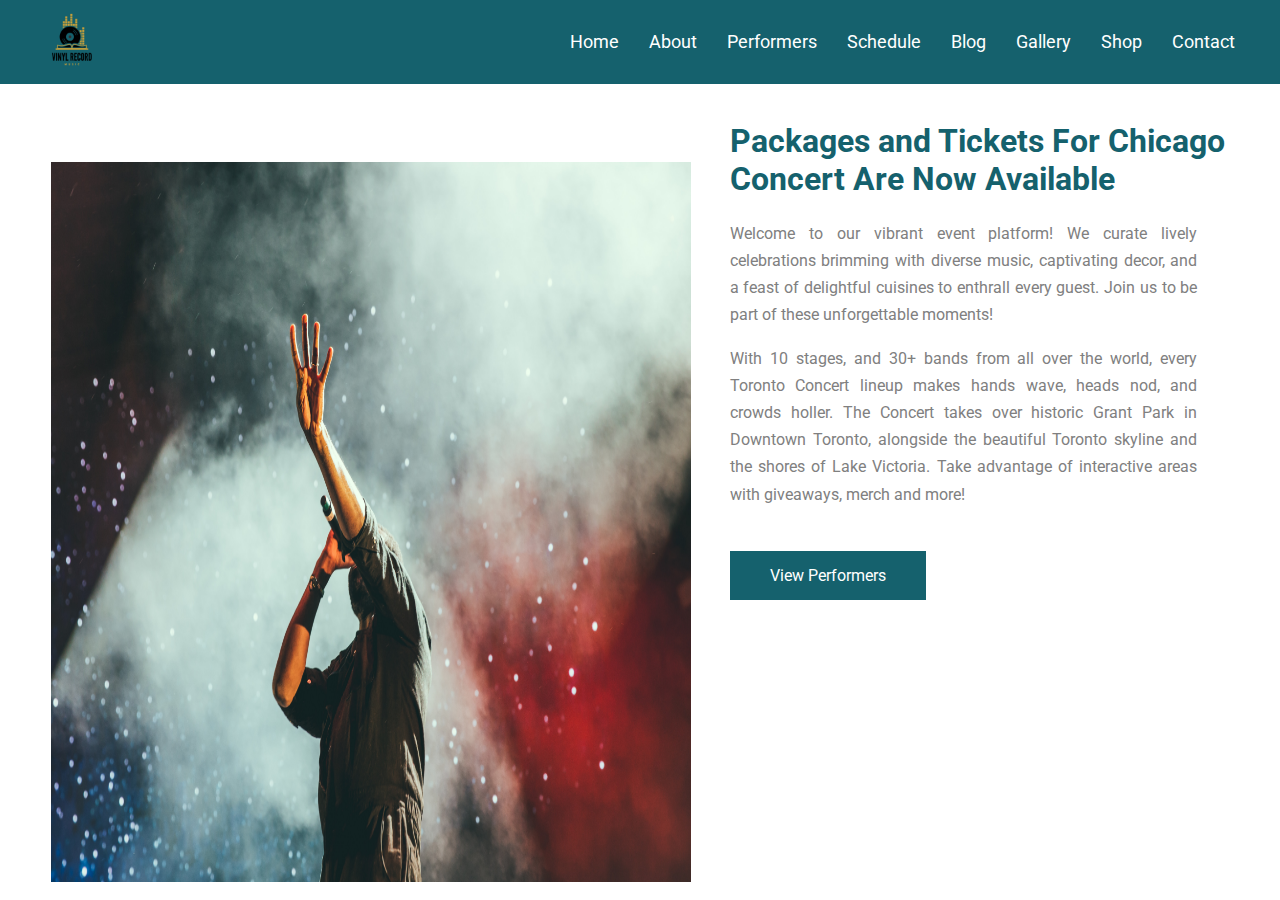
==== about.html @ 700238ef "first commit" ====
<!DOCTYPE html>
<html lang="en">

<head>
    <meta charset="UTF-8">
    <meta name="viewport" content="width=device-width, initial-scale=1.0">
    <title>Music Event Website</title>
    <link rel="stylesheet" href="style.css">
    <link rel="preconnect" href="https://fonts.googleapis.com">
    <link rel="preconnect" href="https://fonts.gstatic.com" crossorigin>
    <link href="https://fonts.googleapis.com/css2?family=Roboto&display=swap" rel="stylesheet">
</head>

<body>
    <section class="header">
        <nav>
            <a href="index.html"><img src="images/logo.png" class="logo" alt=""></a>
            <div class="nav-links">
                <ul>
                    <li><a href="index.html">Home</a></li>
                    <li><a href="about.html">About</a></li>
                    <li><a href="performers.html">Performers</a></li>
                    <li><a href="schedule.html">Schedule</a></li>
                    <li><a href="blog.html">Blog</a></li>
                    <li><a href="gallery.html">Gallery</a></li>
                    <li><a href="shop.html">Shop</a></li>
                    <li><a href="contact.html">Contact</a></li>
                </ul>
            </div>
        </nav>
        <img src="images/about-image.jpg" class="feature-img-about" alt="">
        <div class="content-about">
            <h1>Packages and Tickets For Chicago Concert Are Now Available</h1>
            <p>Welcome to our vibrant event platform! We curate lively celebrations brimming with diverse music, captivating decor, and a feast of delightful cuisines to enthrall every guest. Join us to be part of these unforgettable moments!</p>
            <p>With 10 stages, and 30+ bands from all over the world, every Toronto Concert lineup makes hands wave,
                heads nod, and crowds holler.

                The Concert takes over historic Grant Park in Downtown Toronto, alongside the beautiful Toronto skyline
                and the shores of Lake Victoria. Take advantage of interactive areas with giveaways, merch and more!</p>
            <a href="#" class="btn">View Performers</a>
        </div>



    </section>
</body>

</html>
---- style.css ----
body {
    margin: 0;
    font-family: 'Roboto', sans-serif;
}

nav {
    display: flex;
    padding: 0px 32px;
    justify-content: space-between;
    align-items: center;
    overflow: hidden;
    background-color: #15616d;
}

.nav-links {
    flex: 1;
    text-align: right;

}

.nav-links ul li {
    list-style: none;
    display: inline-block;
    padding: 8px 13px;
    position: relative;
}

.nav-links ul li a {
    color: #fff;
    text-decoration: none;
    font-size: 18px;
}

.nav-links ul li ::after {
    content: '';
    width: 0%;
    height: 2px;
    background: #fff;
    display: block;
    margin: auto;
    transition: 0.5s;
}

.nav-links ul li:hover ::after {
    width: 100%;
}

.image {
    width: 51%;
    height: 90%;
    float: right;
    margin: 20px 42px;
}

.btn {
    display: inline-block;
    text-decoration: none;
    padding: 14px 30px;
    color: #fff;
    font-size: 20px;
    background-color: #15616d;
}

.logo {
    width: 80px;
}

.content {
    margin-top: 4%;
    max-width: 600px;
    margin-left: 15px;

}

.content-about {
    margin-top: 3%;
    max-width: 600px;
    margin-left: 57%;

}
.content-about h1{
    font-size: 32px;
    color: #15616d;
}
.content-about p{
    color: #808080;
    width: 85%;
    text-align: justify;
    line-height: 1.7;
}

.content h3 {
    color: #808080;
}

.content h1 {
    font-size: 50px;
    color: #15616d;

}
.content-about .btn{
    margin-top: 27px;
}

.content, .content-about .btn {
    padding: 15px 40px;
    font-size: 16px;

}

.feature-img {
    width: 50%;
    position: absolute;
    bottom: 10%;
    right: 3%;
}
.feature-img-about {
    width: 50%;
    height: 80%;
    position: absolute;
    bottom: 2%;
    left: 4%;
}
.column {
    float: left;
    width: 21%;
    margin-top: 80px;
    margin-bottom: 20px;
  }
   
  
  /* Clear floats after the columns */
  .row:after {
    content: "";
    display: table;
    clear: both;
  }
  
  .card {
    box-shadow: 0 4px 8px 0 rgba(0,0,0,0.2);
    transition: 0.3s;
    width: 90%;
    margin-left: 120px;
    margin-bottom: 10px;
  }
  
  .card:hover {
    box-shadow: 0 8px 16px 0 rgba(0,0,0,0.2);
  }
  
  .container {
    padding: 2px 16px;
  }
  .styled-table {
    border-collapse: collapse;
    margin: 4% 10%;
    font-size: 1.0em;
    font-family: 'Roboto', sans-serif;
    min-width: 80%;
    box-shadow: 0 0 20px rgba(0, 0, 0, 0.15);
}
.styled-table thead tr {
    background-color: #15616d;
    color: #ffffff;
    text-align: left;
}
.styled-table th,
.styled-table td {
    padding: 30px 40px;
}
.styled-table tbody tr {
    border-bottom: 1px solid #dddddd;
}

.styled-table tbody tr:nth-of-type(even) {
    background-color: #f3f3f3;
}
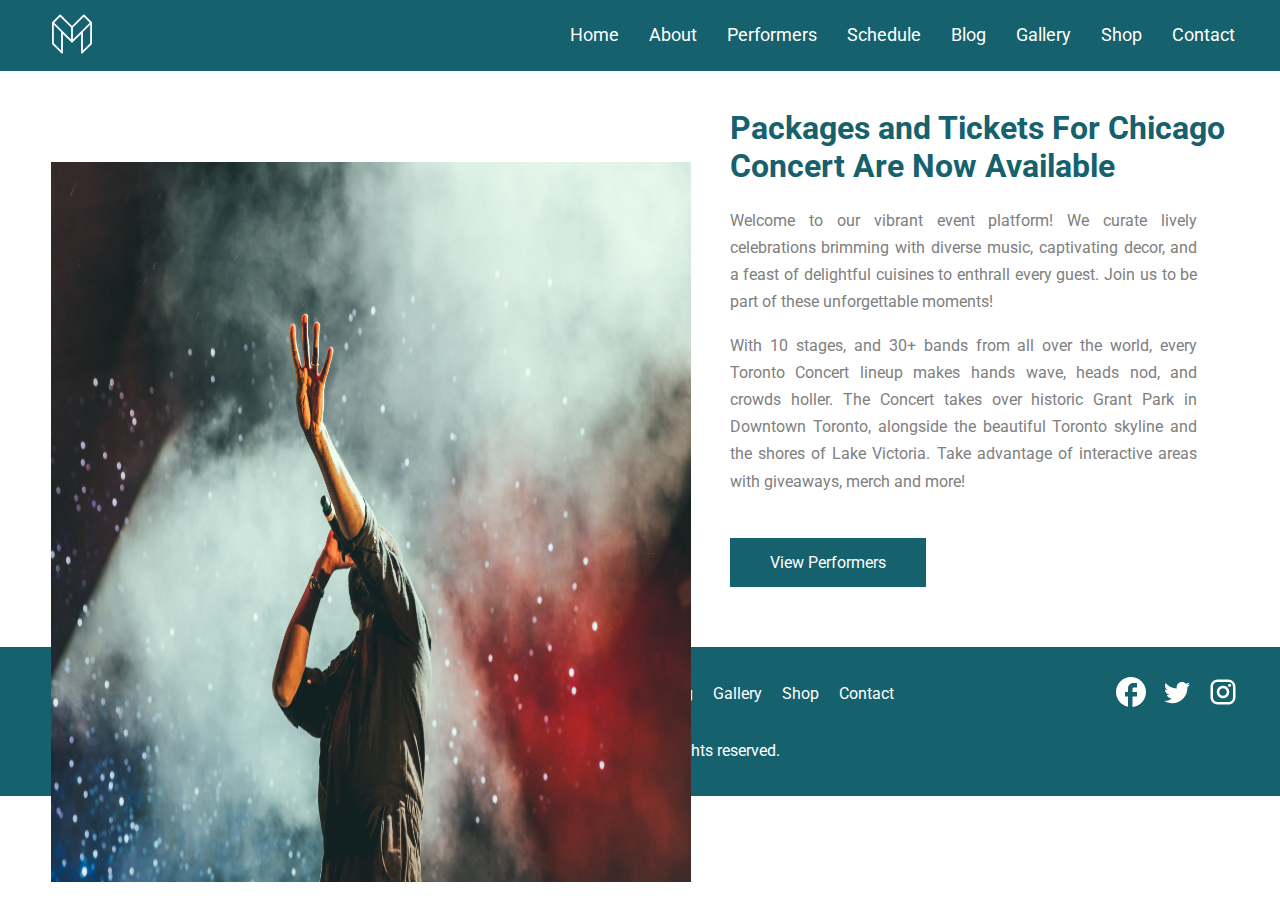
==== commit 62bf54b6: "new changes" ====
--- a/about.html
+++ b/about.html
@@ -14,7 +14,7 @@
 <body>
     <section class="header">
         <nav>
-            <a href="index.html"><img src="images/logo.png" class="logo" alt=""></a>
+            <a href="index.html"><img src="images/logo.svg" class="logo" alt=""></a>
             <div class="nav-links">
                 <ul>
                     <li><a href="index.html">Home</a></li>
@@ -43,6 +43,36 @@
 
 
     </section>
+
+    <!-- Footer -->
+    <footer>
+        <div class="footer-content">
+            <div class="footer-logo">
+                <img src="images/logo.svg" alt="Logo">
+            </div>
+            <div class="footer-links">
+                <ul>
+                    <li><a href="index.html">Home</a></li>
+                    <li><a href="about.html">About</a></li>
+                    <li><a href="performers.html">Performers</a></li>
+                    <li><a href="schedule.html">Schedule</a></li>
+                    <li><a href="blog.html">Blog</a></li>
+                    <li><a href="gallery.html">Gallery</a></li>
+                    <li><a href="shop.html">Shop</a></li>
+                    <li><a href="contact.html">Contact</a></li>
+                </ul>
+            </div>
+            <div class="footer-social">
+                <a href="#" class="social-icon"><img src="images/facebook.svg" alt="Facebook"></a>
+                <a href="#" class="social-icon"><img src="images/twitter.svg" alt="Twitter"></a>
+                <a href="#" class="social-icon"><img src="images/instagram.svg" alt="Instagram"></a>
+            </div>
+        </div>
+        <div class="footer-bottom">
+            <p>&copy; 2023 Music Event. All rights reserved.</p>
+        </div>
+    </footer>
+    
 </body>
 
 </html>--- a/style.css
+++ b/style.css
@@ -1,179 +1,458 @@
 body {
-    margin: 0;
-    font-family: 'Roboto', sans-serif;
+  margin: 0;
+  font-family: 'Roboto', sans-serif;
 }
 
 nav {
-    display: flex;
-    padding: 0px 32px;
-    justify-content: space-between;
-    align-items: center;
-    overflow: hidden;
-    background-color: #15616d;
+  display: flex;
+  padding: 0px 32px;
+  justify-content: space-between;
+  align-items: center;
+  overflow: hidden;
+  background-color: #15616d;
 }
 
 .nav-links {
-    flex: 1;
-    text-align: right;
+  flex: 1;
+  text-align: right;
 
 }
 
 .nav-links ul li {
-    list-style: none;
-    display: inline-block;
-    padding: 8px 13px;
-    position: relative;
+  list-style: none;
+  display: inline-block;
+  padding: 8px 13px;
+  position: relative;
 }
 
 .nav-links ul li a {
-    color: #fff;
-    text-decoration: none;
-    font-size: 18px;
+  color: #fff;
+  text-decoration: none;
+  font-size: 18px;
 }
 
 .nav-links ul li ::after {
-    content: '';
-    width: 0%;
-    height: 2px;
-    background: #fff;
-    display: block;
-    margin: auto;
-    transition: 0.5s;
+  content: '';
+  width: 0%;
+  height: 2px;
+  background: #fff;
+  display: block;
+  margin: auto;
+  transition: 0.5s;
 }
 
 .nav-links ul li:hover ::after {
-    width: 100%;
+  width: 100%;
 }
 
 .image {
-    width: 51%;
-    height: 90%;
-    float: right;
-    margin: 20px 42px;
+  width: 51%;
+  height: 90%;
+  float: right;
+  margin: 20px 42px;
 }
 
 .btn {
-    display: inline-block;
-    text-decoration: none;
-    padding: 14px 30px;
-    color: #fff;
-    font-size: 20px;
-    background-color: #15616d;
+  display: inline-block;
+  text-decoration: none;
+  padding: 14px 30px;
+  color: #fff;
+  font-size: 20px;
+  background-color: #15616d;
 }
 
 .logo {
-    width: 80px;
+  width: 40px;
+  height: 50px;
+  margin-left: 20px;
 }
 
 .content {
-    margin-top: 4%;
-    max-width: 600px;
-    margin-left: 15px;
+  margin-top: 4%;
+  max-width: 600px;
+  margin-left: 15px;
 
 }
 
 .content-about {
-    margin-top: 3%;
-    max-width: 600px;
-    margin-left: 57%;
+  margin-top: 3%;
+  max-width: 600px;
+  margin-left: 57%;
 
 }
 .content-about h1{
-    font-size: 32px;
-    color: #15616d;
+  font-size: 32px;
+  color: #15616d;
 }
 .content-about p{
-    color: #808080;
-    width: 85%;
-    text-align: justify;
-    line-height: 1.7;
+  color: #808080;
+  width: 85%;
+  text-align: justify;
+  line-height: 1.7;
 }
 
 .content h3 {
-    color: #808080;
+  color: #808080;
 }
 
 .content h1 {
-    font-size: 50px;
-    color: #15616d;
+  font-size: 50px;
+  color: #15616d;
 
 }
 .content-about .btn{
-    margin-top: 27px;
+  margin-top: 27px;
 }
 
 .content, .content-about .btn {
-    padding: 15px 40px;
-    font-size: 16px;
+  padding: 15px 40px;
+  font-size: 16px;
 
 }
 
 .feature-img {
-    width: 50%;
-    position: absolute;
-    bottom: 10%;
-    right: 3%;
+  width: 50%;
+  position: absolute;
+  bottom: 10%;
+  right: 3%;
 }
 .feature-img-about {
-    width: 50%;
-    height: 80%;
-    position: absolute;
-    bottom: 2%;
-    left: 4%;
+  width: 50%;
+  height: 80%;
+  position: absolute;
+  bottom: 2%;
+  left: 4%;
 }
 .column {
-    float: left;
-    width: 21%;
-    margin-top: 80px;
-    margin-bottom: 20px;
-  }
-   
-  
-  /* Clear floats after the columns */
-  .row:after {
-    content: "";
-    display: table;
-    clear: both;
-  }
-  
-  .card {
-    box-shadow: 0 4px 8px 0 rgba(0,0,0,0.2);
-    transition: 0.3s;
-    width: 90%;
-    margin-left: 120px;
-    margin-bottom: 10px;
-  }
-  
-  .card:hover {
-    box-shadow: 0 8px 16px 0 rgba(0,0,0,0.2);
-  }
-  
-  .container {
-    padding: 2px 16px;
-  }
-  .styled-table {
-    border-collapse: collapse;
-    margin: 4% 10%;
-    font-size: 1.0em;
-    font-family: 'Roboto', sans-serif;
-    min-width: 80%;
-    box-shadow: 0 0 20px rgba(0, 0, 0, 0.15);
+  float: left;
+  width: 21%;
+  margin-top: 80px;
+  margin-bottom: 20px;
+}
+ 
+
+/* Clear floats after the columns */
+.row:after {
+  content: "";
+  display: table;
+  clear: both;
+}
+
+.card {
+  box-shadow: 0 4px 8px 0 rgba(0,0,0,0.2);
+  transition: 0.3s;
+  width: 90%;
+  margin-left: 120px;
+  margin-bottom: 10px;
+}
+
+.card:hover {
+  box-shadow: 0 8px 16px 0 rgba(0,0,0,0.2);
+}
+
+.container {
+  padding: 2px 16px;
+}
+.styled-table {
+  border-collapse: collapse;
+  margin: 4% 10%;
+  font-size: 1.0em;
+  font-family: 'Roboto', sans-serif;
+  min-width: 80%;
+  box-shadow: 0 0 20px rgba(0, 0, 0, 0.15);
 }
 .styled-table thead tr {
-    background-color: #15616d;
-    color: #ffffff;
-    text-align: left;
+  background-color: #15616d;
+  color: #ffffff;
+  text-align: left;
 }
 .styled-table th,
 .styled-table td {
-    padding: 30px 40px;
+  padding: 30px 40px;
 }
 .styled-table tbody tr {
-    border-bottom: 1px solid #dddddd;
+  border-bottom: 1px solid #dddddd;
 }
 
 .styled-table tbody tr:nth-of-type(even) {
-    background-color: #f3f3f3;
-}
-
-
+  background-color: #f3f3f3;
+}
+*{
+  box-sizing: border-box;
+}
+.wor {
+  display: -ms-flexbox; /* IE 10 */
+  display: flex;
+  -ms-flex-wrap: wrap; /* IE 10 */
+  flex-wrap: wrap;
+  padding: 0 4px;
+}
+
+/* Create two equal columns that sits next to each other */
+.gallery {
+  -ms-flex: 50%; /* IE 10 */
+  flex: 50%;
+  padding: 0 4px;
+}
+
+.gallery img {
+  margin-top: 8px;
+  vertical-align: middle;
+}
+
+
+
+.row-gallery {
+  display: -ms-flexbox; /* IE10 */
+  display: flex;
+  -ms-flex-wrap: wrap; /* IE10 */
+  flex-wrap: wrap;
+  padding: 0 5px;
+}
+
+/* Create four equal columns that sits next to each other */
+.column-gallery {
+  -ms-flex: 25%; /* IE10 */
+  flex: 25%;
+  max-width: 25%;
+  padding: 0 4px;
+}
+
+.column-gallery img {
+  margin-top: 8px;
+  vertical-align: middle;
+  width: 100%;
+}
+
+/* Responsive layout - makes a two column-layout instead of four columns */
+@media screen and (max-width: 800px) {
+  .column-gallery {
+    -ms-flex: 50%;
+    flex: 50%;
+    max-width: 50%;
+  }
+}
+
+/* Responsive layout - makes the two columns stack on top of each other instead of next to each other */
+@media screen and (max-width: 600px) {
+  .column-gallery {
+    -ms-flex: 100%;
+    flex: 100%;
+    max-width: 100%;
+  }
+}
+
+input[type=text], select, textarea {
+width: 100%;
+padding: 12px;
+border: 1px solid #ccc;
+border-radius: 4px;
+box-sizing: border-box;
+margin-top: 6px;
+margin-bottom: 16px;
+resize: vertical;
+}
+
+input[type=submit] {
+background-color: #04AA6D;
+color: white;
+padding: 12px 20px;
+border: none;
+border-radius: 4px;
+cursor: pointer;
+}
+
+input[type=submit]:hover {
+background-color: #45a049;
+}
+
+.container {
+border-radius: 5px;
+background-color: #f2f2f2;
+padding: 20px;
+}
+.card-shop {
+  box-shadow: 0 4px 8px 0 rgba(0, 0, 0, 0.2);
+  max-width: 280px;
+  margin-top: 50px;
+  margin-left: 10px;
+  text-align: center;
+  font-family: arial;
+}
+
+.price {
+  color: grey;
+  font-size: 22px;
+}
+
+.card-shop button {
+  border: none;
+  outline: 0;
+  padding: 12px;
+  color: white;
+  background-color: #15616d;
+  text-align: center;
+  cursor: pointer;
+  width: 100%;
+  font-size: 18px;
+}
+
+.card-shop button:hover {
+  opacity: 0.7;
+}
+
+.column-shop {
+  float: left;
+  width: 21%;
+  margin-top: 10px;
+  margin-left: 40px;
+  margin-bottom: 20px;
+}
+ 
+
+/* Clear floats after the columns */
+.row-shop:after {
+  content: "";
+  display: table;
+  clear: both;
+}
+
+.product-title{
+  font-size: 18px;
+  color: #15616d;
+}
+
+.image-shop{
+  height: 260px;
+
+}
+footer {
+  background-color: #15616d;
+  color: #fff;
+  padding: 20px 0;
+  margin-top: 60px;
+}
+
+.footer-content {
+  display: flex;
+  justify-content: space-between;
+  align-items: center;
+}
+
+.footer-logo img {
+width: 40px;
+height: 50px;
+margin-left: 52px;
+}
+
+.footer-links ul {
+  list-style: none;
+  display: flex;
+  gap: 20px;
+}
+
+.footer-links a {
+  text-decoration: none;
+  color: #fff;
+}
+
+.footer-social {
+  display: flex;
+  gap: 16px;
+  margin-right: 42px;
+}
+
+.social-icon img {
+  width: 30px; /* Adjust the width as needed */
+}
+
+.footer-bottom {
+  margin-top: 20px;
+  text-align: center;
+}
+
+form {
+max-width: 600px;
+margin: 0 auto;
+background-color: #fff;
+padding: 20px;
+border-radius: 8px;
+box-shadow: 0 0 10px rgba(0, 0, 0, 0.1);
+}
+
+form label {
+display: block;
+margin-bottom: 8px;
+font-weight: bold;
+}
+
+form input,
+form textarea {
+width: 100%;
+padding: 10px;
+margin-bottom: 16px;
+border: 1px solid #ccc;
+border-radius: 4px;
+box-sizing: border-box;
+}
+
+form button {
+background-color: #333;
+color: #fff;
+padding: 12px 20px;
+border: none;
+border-radius: 4px;
+cursor: pointer;
+font-size: 16px;
+}
+
+form button:hover {
+background-color: #555;
+}
+
+.blog-section {
+padding: 40px;
+}
+
+.blog-post {
+background-color: #fff;
+border-radius: 8px;
+box-shadow: 0 0 10px rgba(0, 0, 0, 0.1);
+margin-bottom: 20px;
+overflow: hidden;
+display: flex;
+}
+
+.blog-post img {
+width: 40%; /* Adjust the width as needed */
+height: auto;
+border-right: 1px solid #ddd;
+}
+
+.blog-content {
+padding: 20px;
+width: 60%; /* Adjust the width as needed */
+}
+
+.blog-title {
+font-size: 24px;
+margin-bottom: 10px;
+}
+
+.blog-meta {
+color: #777;
+font-size: 14px;
+}
+
+.learn-more-btn {
+background-color: #333;
+color: #fff;
+padding: 10px 15px;
+text-decoration: none;
+border-radius: 4px;
+display: inline-block;
+}
+
+.learn-more-btn:hover {
+background-color: #555;
+}
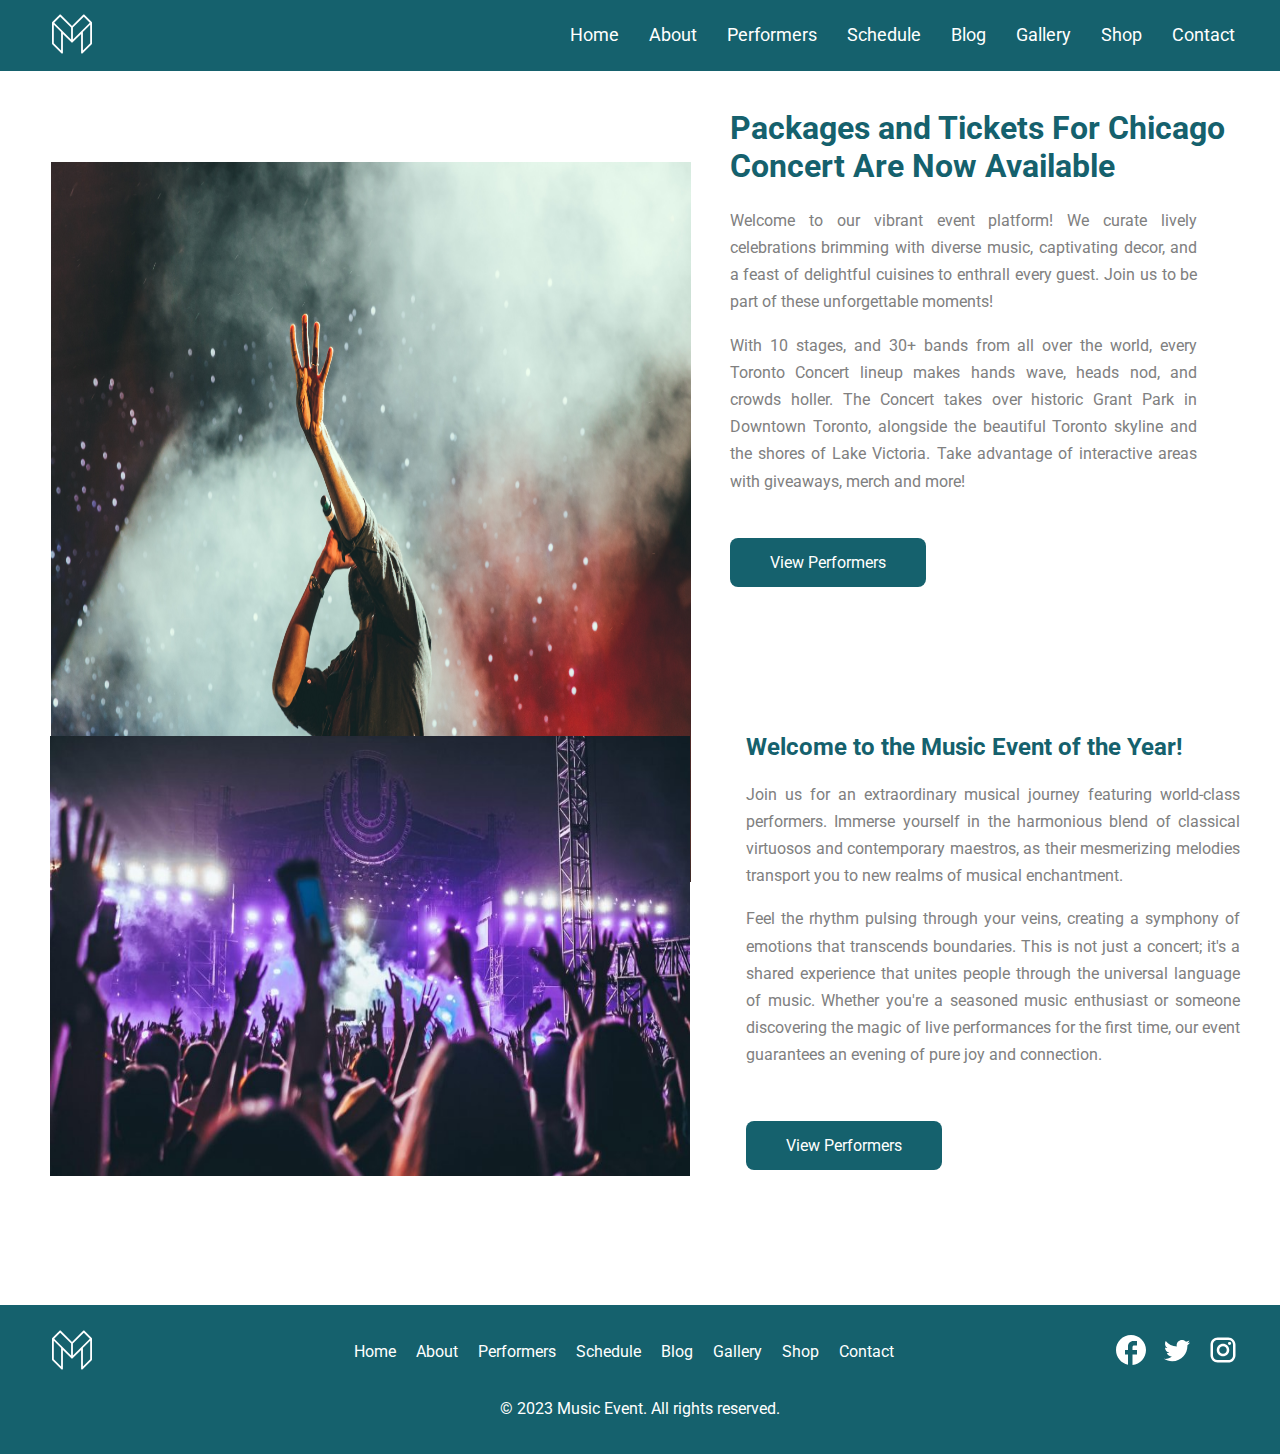
==== commit 24d14535: "latest changes" ====
--- a/about.html
+++ b/about.html
@@ -40,6 +40,18 @@
             <a href="#" class="btn">View Performers</a>
         </div>
 
+        <section class="welcome">
+            <div class="container-home">
+                <img src="images/homepage2.jpeg" class="feature-img-home" alt="">
+                <div class="content content-welcome">
+                    <h2>Welcome to the Music Event of the Year!</h2>
+                    <p>Join us for an extraordinary musical journey featuring world-class performers. Immerse yourself in the harmonious blend of classical virtuosos and contemporary maestros, as their mesmerizing melodies transport you to new realms of musical enchantment.</p>
+                    <p>Feel the rhythm pulsing through your veins, creating a symphony of emotions that transcends boundaries. This is not just a concert; it's a shared experience that unites people through the universal language of music. Whether you're a seasoned music enthusiast or someone discovering the magic of live performances for the first time, our event guarantees an evening of pure joy and connection.</p>
+                    <a href="performers.html" class="btn btn-home">View Performers</a>
+                </div>
+            </div>
+        </section>
+
 
 
     </section>
@@ -72,7 +84,7 @@
             <p>&copy; 2023 Music Event. All rights reserved.</p>
         </div>
     </footer>
-    
+
 </body>
 
 </html>--- a/style.css
+++ b/style.css
@@ -59,6 +59,7 @@
   color: #fff;
   font-size: 20px;
   background-color: #15616d;
+  border-radius: 8px;
 }
 
 .logo {
@@ -72,6 +73,10 @@
   max-width: 600px;
   margin-left: 15px;
 
+}
+
+.content-home{
+  text-align: right;
 }
 
 .content-about {
@@ -123,6 +128,14 @@
   bottom: 2%;
   left: 4%;
 }
+
+.feature-img-home {
+  width: 120%;
+  height: 100%;
+  margin-top: 60px;
+  
+}
+
 .column {
   float: left;
   width: 21%;
@@ -330,7 +343,7 @@
   background-color: #15616d;
   color: #fff;
   padding: 20px 0;
-  margin-top: 60px;
+  margin-top: 20px;
 }
 
 .footer-content {
@@ -397,7 +410,7 @@
 }
 
 form button {
-background-color: #333;
+background-color: #15616d;
 color: #fff;
 padding: 12px 20px;
 border: none;
@@ -445,7 +458,7 @@
 }
 
 .learn-more-btn {
-background-color: #333;
+background-color: #15616d;
 color: #fff;
 padding: 10px 15px;
 text-decoration: none;
@@ -456,3 +469,57 @@
 .learn-more-btn:hover {
 background-color: #555;
 }
+
+.welcome .container-home {
+  display: flex;
+  justify-content: space-between;
+  align-items: center;
+  margin-top: 80px;
+  padding-top: 80px;
+}
+
+.welcome .content {
+  max-width: 600px;
+  margin-left: 16px;
+  justify-content: right;
+  position: relative;
+  bottom: 100px;
+  
+  
+}
+
+.welcome .feature-img-home {
+  max-width: 50%;
+  height: 440px;
+  margin-left: 50px;
+  position: relative;
+  bottom: 90px;
+ /* Add border-radius as needed */
+}
+
+
+.content-welcome h2{
+  color: #15616d;
+}
+.content-welcome p{
+  color: #808080;
+  text-align: justify;
+  line-height: 1.7;
+}
+.btn-home{
+  margin-top: 36px;
+  padding: 15px 40px;
+  font-size: 16px;
+  border-radius: 8px;
+}
+
+.contact-text h2{
+  color: #15616d;
+  font-size: 30px;
+  text-align: center;
+}
+
+.contact-text p{
+  color: #808080;
+  text-align: center;
+}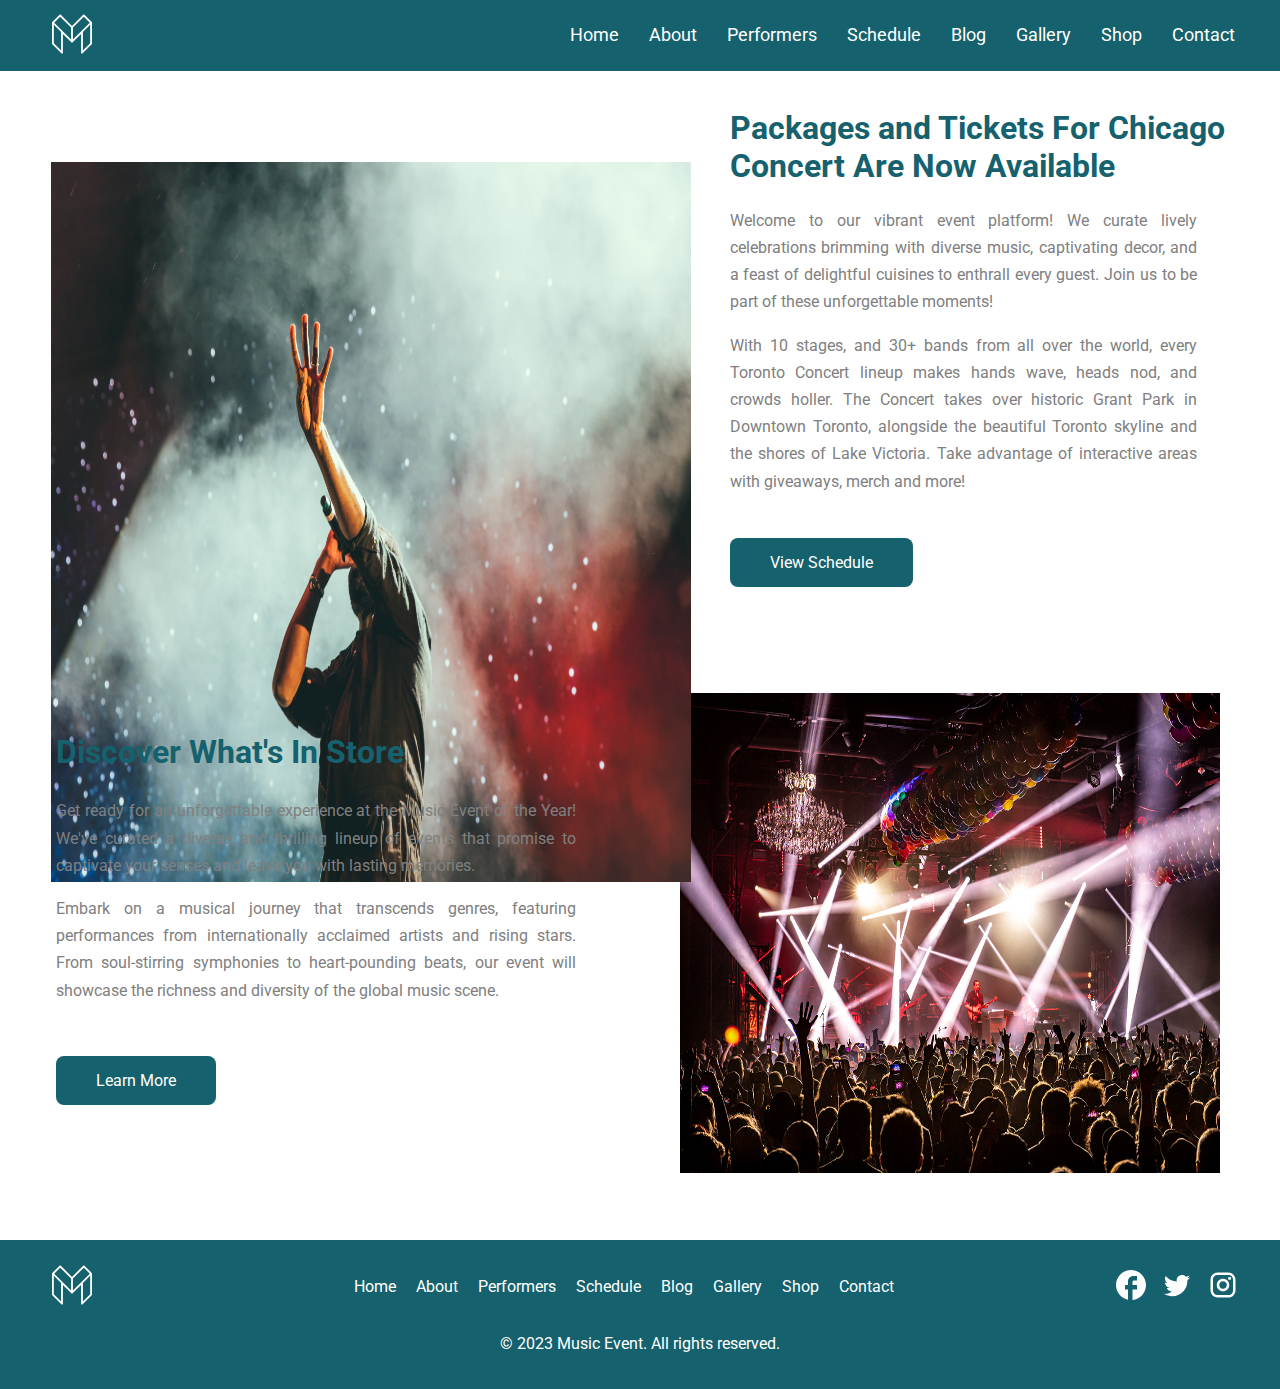
==== commit 797d6580: "final changes" ====
--- a/about.html
+++ b/about.html
@@ -37,18 +37,18 @@
 
                 The Concert takes over historic Grant Park in Downtown Toronto, alongside the beautiful Toronto skyline
                 and the shores of Lake Victoria. Take advantage of interactive areas with giveaways, merch and more!</p>
-            <a href="#" class="btn">View Performers</a>
+            <a href="schedule.html" class="btn">View Schedule</a>
         </div>
 
-        <section class="welcome">
-            <div class="container-home">
-                <img src="images/homepage2.jpeg" class="feature-img-home" alt="">
-                <div class="content content-welcome">
-                    <h2>Welcome to the Music Event of the Year!</h2>
-                    <p>Join us for an extraordinary musical journey featuring world-class performers. Immerse yourself in the harmonious blend of classical virtuosos and contemporary maestros, as their mesmerizing melodies transport you to new realms of musical enchantment.</p>
-                    <p>Feel the rhythm pulsing through your veins, creating a symphony of emotions that transcends boundaries. This is not just a concert; it's a shared experience that unites people through the universal language of music. Whether you're a seasoned music enthusiast or someone discovering the magic of live performances for the first time, our event guarantees an evening of pure joy and connection.</p>
-                    <a href="performers.html" class="btn btn-home">View Performers</a>
+        <section class="welcome reversed">
+            <div class="container-rev">
+                <div class="content content-welcome-rev">
+                    <h2>Discover What's In Store</h2>
+                    <p>Get ready for an unforgettable experience at the Music Event of the Year! We've curated a diverse and thrilling lineup of events that promise to captivate your senses and leave you with lasting memories.</p>
+        <p>Embark on a musical journey that transcends genres, featuring performances from internationally acclaimed artists and rising stars. From soul-stirring symphonies to heart-pounding beats, our event will showcase the richness and diversity of the global music scene.</p>
+        <a href="#" class="btn btn-home">Learn More</a>
                 </div>
+                <img src="images/about2.jpeg" class="feature-img-rev" alt="">
             </div>
         </section>
 
--- a/style.css
+++ b/style.css
@@ -221,6 +221,9 @@
   -ms-flex-wrap: wrap; /* IE10 */
   flex-wrap: wrap;
   padding: 0 5px;
+  margin-top: 40px;
+  width: 90%;
+  margin-left: 60px;
 }
 
 /* Create four equal columns that sits next to each other */
@@ -424,7 +427,10 @@
 }
 
 .blog-section {
-padding: 40px;
+padding: 30px;
+margin-top: 20px;
+width: 90%;
+margin-left: 75px;
 }
 
 .blog-post {
@@ -445,11 +451,13 @@
 .blog-content {
 padding: 20px;
 width: 60%; /* Adjust the width as needed */
+color: #808080;
 }
 
 .blog-title {
 font-size: 24px;
 margin-bottom: 10px;
+color: #15616d;
 }
 
 .blog-meta {
@@ -522,4 +530,40 @@
 .contact-text p{
   color: #808080;
   text-align: center;
+}
+
+
+.welcome.reversed {
+  flex-direction: row-reverse;
+  margin-top: 60px;
+}
+
+.welcome .container-rev {
+  display: flex;
+  justify-content: space-between;
+  align-items: center;
+}
+
+.welcome .content-rev {
+  max-width: 600px;
+  margin-right: 20px;
+}
+
+.welcome .feature-img-rev {
+  max-width: 540px;
+  height: 480px;
+  margin-right: 60px;
+
+}
+
+
+.content-welcome-rev h2{
+  color: #15616d;
+  margin-top: 120px;
+  font-size: 32px;
+}
+.content-welcome-rev p{
+  color: #808080;
+  text-align: justify;
+  line-height: 1.7;
 }